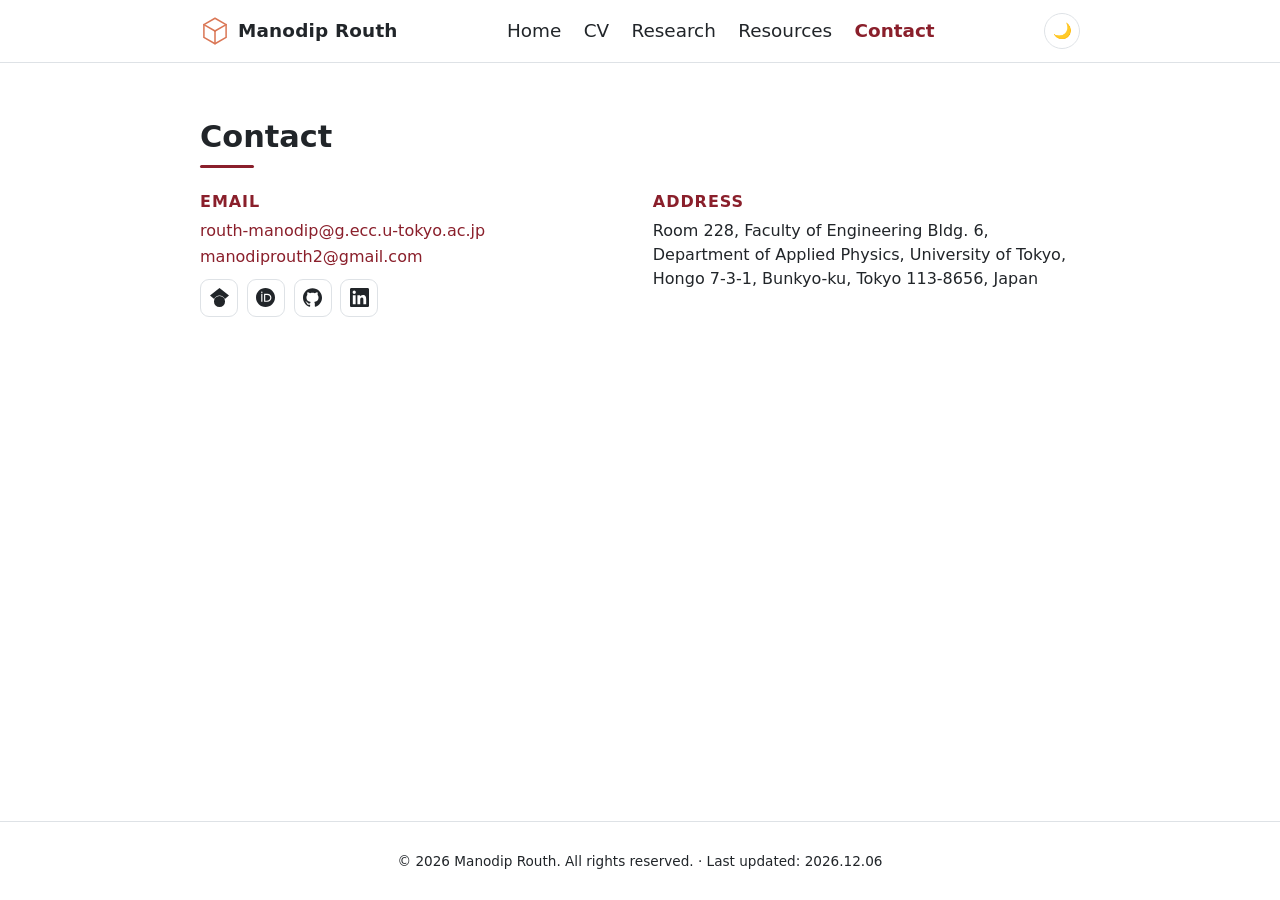
==== contact.html @ 3a50667a "Use hexagon lattice logo as favicon Co-Authored-By: Claude Sonnet 5.5 <noreply@anthropic.com>" ====
<!DOCTYPE html>
<html lang="en">
<head>
  <meta charset="UTF-8" />
  <meta name="viewport" content="width=device-width, initial-scale=1.0" />
  <title>Contact — Manodip Routh</title>
  <meta name="description" content="Contact details for Manodip Routh — Postdoctoral Researcher in the Department of Applied Physics, The University of Tokyo." />
  <link rel="icon" type="image/svg+xml" href="hexagon_lattice_logo.svg" />
  <!-- Apply the saved/OS theme before first paint to avoid a light-theme flash -->
  <script>
    (function () {
      var t = null;
      try { t = localStorage.getItem("theme"); } catch (e) {}
      if (!t) t = window.matchMedia("(prefers-color-scheme: dark)").matches ? "dark" : "light";
      document.documentElement.setAttribute("data-theme", t);
    })();
  </script>
  <link rel="stylesheet" href="styles.css?v=28" />
</head>
<body>
  <!-- ===== Header / Nav ===== -->
  <header class="site-header">
    <nav class="nav container">
      <a href="index.html" class="brand"><img src="hexagon_lattice_logo.svg" alt="" class="brand-logo" /> Manodip Routh</a>
      <ul class="nav-links" id="nav-menu">
        <li><a href="index.html">Home</a></li>
        <li><a href="cv.html">CV</a></li>
        <li><a href="publications.html">Research</a></li>
        <li><a href="resources.html">Resources</a></li>
        <li><a href="contact.html" aria-current="page">Contact</a></li>
      </ul>
      <div class="nav-actions">
        <button id="theme-toggle" class="theme-toggle" aria-label="Toggle dark mode">
          <span class="theme-icon">🌙</span>
        </button>
        <button id="nav-toggle" class="nav-toggle" aria-label="Open menu" aria-expanded="false" aria-controls="nav-menu">
          <span></span><span></span><span></span>
        </button>
      </div>
    </nav>
  </header>

  <main>
    <!-- ===== Contact ===== -->
    <section id="contact" class="section container">
      <h2 class="section-title">Contact</h2>
      <div class="contact-grid">
        <div class="contact-block">
          <p class="contact-label">Email</p>
          <p><a href="mailto:routh-manodip@g.ecc.u-tokyo.ac.jp">routh-manodip@g.ecc.u-tokyo.ac.jp</a></p>
          <p><a href="mailto:manodiprouth2@gmail.com">manodiprouth2@gmail.com</a></p>
          <ul class="social contact-social">
            <li>
              <a href="https://scholar.google.com/citations?user=slKCouQAAAAJ&hl=en" target="_blank" rel="noopener" aria-label="Google Scholar" title="Google Scholar">
                <svg viewBox="0 0 24 24" aria-hidden="true"><path d="M5.242 13.769L0 9.5 12 0l12 9.5-5.242 4.269C17.548 11.249 14.978 9.5 12 9.5c-2.977 0-5.548 1.748-6.758 4.269zM12 10a7 7 0 1 0 0 14 7 7 0 0 0 0-14z"/></svg>
              </a>
            </li>
            <li>
              <a href="https://orcid.org/0000-0001-9795-801X" target="_blank" rel="noopener" aria-label="ORCID" title="ORCID">
                <svg viewBox="0 0 24 24" aria-hidden="true"><path d="M12 0C5.372 0 0 5.372 0 12s5.372 12 12 12 12-5.372 12-12S18.628 0 12 0zM7.369 4.378c.525 0 .947.431.947.947 0 .525-.422.947-.947.947-.525 0-.946-.422-.946-.947 0-.516.421-.947.946-.947zm-.722 3.038h1.444v10.041H6.647V7.416zm3.562 0h3.9c3.712 0 5.344 2.653 5.344 5.025 0 2.578-2.016 5.025-5.325 5.025h-3.919V7.416zm1.444 1.303v7.444h2.297c3.272 0 4.022-2.484 4.022-3.722 0-2.016-1.284-3.722-4.097-3.722h-2.222z"/></svg>
              </a>
            </li>
            <li>
              <a href="https://github.com/routhmanodip" target="_blank" rel="noopener" aria-label="GitHub" title="GitHub">
                <svg viewBox="0 0 24 24" aria-hidden="true"><path d="M12 .297c-6.63 0-12 5.373-12 12 0 5.303 3.438 9.8 8.205 11.385.6.113.82-.258.82-.577 0-.285-.01-1.04-.015-2.04-3.338.724-4.042-1.61-4.042-1.61C4.422 18.07 3.633 17.7 3.633 17.7c-1.087-.744.084-.729.084-.729 1.205.084 1.838 1.236 1.838 1.236 1.07 1.835 2.809 1.305 3.495.998.108-.776.417-1.305.76-1.605-2.665-.3-5.466-1.332-5.466-5.93 0-1.31.465-2.38 1.235-3.22-.135-.303-.54-1.523.105-3.176 0 0 1.005-.322 3.3 1.23.96-.267 1.98-.399 3-.405 1.02.006 2.04.138 3 .405 2.28-1.552 3.285-1.23 3.285-1.23.645 1.653.24 2.873.12 3.176.765.84 1.23 1.91 1.23 3.22 0 4.61-2.805 5.625-5.475 5.92.42.36.81 1.096.81 2.22 0 1.606-.015 2.896-.015 3.286 0 .315.21.69.825.57C20.565 22.092 24 17.592 24 12.297c0-6.627-5.373-12-12-12"/></svg>
              </a>
            </li>
            <li>
              <a href="https://www.linkedin.com/in/manodip-routh" target="_blank" rel="noopener" aria-label="LinkedIn" title="LinkedIn">
                <svg viewBox="0 0 24 24" aria-hidden="true"><path d="M20.447 20.452h-3.554v-5.569c0-1.328-.027-3.037-1.852-3.037-1.853 0-2.136 1.445-2.136 2.939v5.667H9.351V9h3.414v1.561h.046c.477-.9 1.637-1.85 3.37-1.85 3.601 0 4.267 2.37 4.267 5.455v6.286zM5.337 7.433a2.062 2.062 0 0 1-2.063-2.065 2.064 2.064 0 1 1 2.063 2.065zm1.782 13.019H3.555V9h3.564v11.452zM22.225 0H1.771C.792 0 0 .774 0 1.729v20.542C0 23.227.792 24 1.771 24h20.451C23.2 24 24 23.227 24 22.271V1.729C24 .774 23.2 0 22.225 0z"/></svg>
              </a>
            </li>
          </ul>
        </div>
        <div class="contact-block">
          <p class="contact-label">Address</p>
          <p>Room 228, Faculty of Engineering Bldg. 6, Department of Applied Physics, University of Tokyo, Hongo 7-3-1, Bunkyo-ku, Tokyo 113-8656, Japan</p>
        </div>
      </div>
    </section>
  </main>

  <!-- ===== Footer ===== -->
  <footer class="site-footer">
    <p class="copyright">© <span id="year"></span> Manodip Routh. All rights reserved. &middot; Last updated: <span id="last-updated"></span></p>
  </footer>

  <script src="script.js?v=2"></script>
</body>
</html>
---- styles.css ----
/* =========================================================
   Theme tokens
   ========================================================= */
:root {
  --bg:        #ffffff;
  --bg-alt:    #f8f9fa;
  --surface:   #ffffff;
  --text:      #212529;
  --text-soft: #212529;
  --accent:    #8a1f2b;   /* academic maroon */
  --accent-2:  #b23342;
  --border:    #dee2e6;
  --band:      #f1f3f5;
  --shadow:    0 6px 24px rgba(20, 25, 40, 0.07);
  --radius:    12px;
  --maxw:      880px;
  --serif: -apple-system, system-ui, "Segoe UI", Roboto, "Helvetica Neue", Arial, "Noto Sans", sans-serif;
  --sans: -apple-system, system-ui, "Segoe UI", Roboto, "Helvetica Neue", Arial, "Noto Sans", sans-serif;
  --heading: -apple-system, system-ui, "Segoe UI", Roboto, "Helvetica Neue", Arial, "Noto Sans", sans-serif;
}

:root[data-theme="dark"] {
  --bg:        #0f1216;
  --bg-alt:    #161a20;
  --surface:   #161a20;
  --text:      #e8eaed;
  --text-soft: #9aa2ad;
  --accent:    #e0808c;
  --accent-2:  #eaa0aa;
  --border:    #262c34;
  --band:      #1f242b;
  --shadow:    0 6px 24px rgba(0, 0, 0, 0.4);
}

* { box-sizing: border-box; margin: 0; padding: 0; }
html {
  scroll-behavior: smooth;
  scroll-padding-top: 80px;
  font-size: 16px;
}

body {
  font-family: var(--sans);
  background: var(--bg);
  color: var(--text);
  font-weight: 400;
  font-style: normal;
  line-height: 1.5;
  letter-spacing: normal;
  text-align: left;
  overflow-wrap: break-word;
  -webkit-font-smoothing: antialiased;
  transition: background 0.3s ease, color 0.3s ease;
  /* Keep the footer at the bottom of the window on short pages */
  min-height: 100vh;
  display: flex;
  flex-direction: column;
}
main, .lock-screen { flex: 1; }
img { max-width: 100%; display: block; }

a { color: var(--accent); text-decoration: none; }
a:hover { text-decoration: underline; }

.container { width: min(100% - 2.5rem, var(--maxw)); margin-inline: auto; }

/* =========================================================
   Header / nav
   ========================================================= */
.site-header {
  position: sticky;
  top: 0;
  z-index: 50;
  backdrop-filter: blur(10px);
  background: color-mix(in srgb, var(--bg) 85%, transparent);
  border-bottom: 1px solid var(--border);
}
.nav {
  display: flex;
  align-items: center;
  justify-content: space-between;
  height: 62px;
  gap: 1rem;
}
.brand {
  font-family: var(--sans);
  font-size: 1.15rem;
  font-weight: 600;
  color: var(--text);
  letter-spacing: 0.01em;
  white-space: nowrap;
  display: flex;
  align-items: center;
  gap: 0.5rem;
}
.brand:hover { text-decoration: none; }
.brand .dot { color: var(--accent); }
.brand-logo { height: 30px; width: auto; display: block; border-radius: 7px; }

.nav-links { display: flex; gap: 1.4rem; list-style: none; }
.nav-links a {
  font-size: 1.15rem;
  font-weight: 500;
  color: var(--text-soft);
}
.nav-links a:hover { color: var(--accent); text-decoration: none; }
.nav-links a[aria-current="page"] { color: var(--accent); font-weight: 600; }

.theme-toggle {
  background: transparent;
  border: 1px solid var(--border);
  border-radius: 50%;
  width: 36px; height: 36px;
  cursor: pointer;
  font-size: 0.95rem;
  display: grid; place-items: center;
  flex-shrink: 0;
  transition: border-color 0.2s ease, transform 0.2s ease;
}
.theme-toggle:hover { border-color: var(--accent); transform: rotate(-10deg); }

.nav-actions { display: flex; align-items: center; gap: 0.55rem; }

/* Hamburger — hidden on desktop, shown on small screens */
.nav-toggle {
  display: none;
  flex-direction: column;
  justify-content: center;
  gap: 4px;
  width: 38px; height: 36px;
  padding: 0 8px;
  background: transparent;
  border: 1px solid var(--border);
  border-radius: 8px;
  cursor: pointer;
}
.nav-toggle span {
  display: block;
  height: 2px;
  width: 100%;
  background: var(--text);
  border-radius: 2px;
  transition: transform 0.25s ease, opacity 0.2s ease;
}
.nav-toggle[aria-expanded="true"] span:nth-child(1) { transform: translateY(6px) rotate(45deg); }
.nav-toggle[aria-expanded="true"] span:nth-child(2) { opacity: 0; }
.nav-toggle[aria-expanded="true"] span:nth-child(3) { transform: translateY(-6px) rotate(-45deg); }

/* =========================================================
   Sections
   ========================================================= */
.section { padding: 3.2rem 0; }
.section + .section { border-top: 1px solid var(--border); }
.section-title {
  font-family: var(--heading);
  font-size: clamp(1.5rem, 4vw, 1.9rem);
  font-weight: 600;
  margin-bottom: 1.4rem;
  position: relative;
  padding-bottom: 0.5rem;
}
.section-title::after {
  content: "";
  position: absolute;
  left: 0; bottom: 0;
  width: 54px; height: 3px;
  background: var(--accent);
  border-radius: 2px;
}
.lead { color: var(--text-soft); margin-bottom: 1.1rem; }

/* =========================================================
   About / Hero
   ========================================================= */
.about {
  display: grid;
  grid-template-columns: 260px 1fr;
  gap: 2.6rem;
  padding-top: 3.5rem;
  align-items: start;
}
.profile-card {
  text-align: center;
}
.portrait {
  display: block;
  width: 100%;
  max-width: 160px;
  margin: 0 auto;
  border-radius: var(--radius);
  aspect-ratio: 4 / 5;
  object-fit: cover;
  box-shadow: var(--shadow);
  border: 1px solid var(--border);
}
.profile-card .name {
  font-family: var(--heading);
  font-size: 1.3rem;
  font-weight: 600;
  line-height: 1.2;
  margin: 0.9rem 0 0.1rem;
}
.profile-card .title {
  font-weight: 600;
  color: var(--text);
  font-size: 1rem;
}
.profile-card .affil {
  color: var(--text-soft);
  font-size: 1rem;
  line-height: 1.45;
  margin-top: 0.15rem;
}
.social {
  list-style: none;
  display: flex;
  justify-content: center;
  flex-wrap: wrap;
  gap: 0.55rem;
  margin-top: 1rem;
}
.social a {
  display: grid;
  place-items: center;
  width: 38px;
  height: 38px;
  border: 1px solid var(--border);
  border-radius: 9px;
  color: var(--text-soft);
  transition: color 0.2s ease, border-color 0.2s ease, transform 0.2s ease;
}
.social svg { width: 19px; height: 19px; fill: currentColor; }
.social a:hover {
  color: var(--accent);
  border-color: var(--accent);
  transform: translateY(-2px);
}

.about-text p { margin-bottom: 0.95rem; color: var(--text); }
.about-subhead {
  font-family: var(--heading);
  font-size: 1.15rem;
  font-weight: 600;
  color: var(--accent);
  margin: 1.4rem 0 0.6rem;
}

/* News */
.news {
  grid-column: 1 / -1;
  margin-top: 1rem;
  background: var(--bg-alt);
  border: 1px solid var(--border);
  border-left: 3px solid var(--accent);
  border-radius: var(--radius);
  padding: 1.1rem 1.3rem;
}
.news-title {
  font-family: var(--heading);
  font-size: 1.1rem;
  margin-bottom: 0.5rem;
}
.news-list { list-style: none; }
.news-list li { color: var(--text-soft); font-size: 1rem; margin-bottom: 0.3rem; }
.news-tag {
  display: inline-block;
  font-size: 0.75rem;
  font-weight: 600;
  line-height: 1.4;
  color: var(--accent);
  border: 1px solid var(--accent);
  border-radius: 999px;
  padding: 0 0.5rem;
  margin-right: 0.3rem;
  vertical-align: 0.1em;
}
.news-date {
  display: inline-block;
  font-variant-numeric: tabular-nums;
  font-weight: 600;
  color: var(--accent);
  margin-right: 0.4rem;
}

/* =========================================================
   Research
   ========================================================= */
.topic-list { list-style: none; display: grid; gap: 0.6rem; }
.topic-list li {
  position: relative;
  padding-left: 1.4rem;
  color: var(--text);
}
.topic-list li::before {
  content: "▹";
  position: absolute; left: 0;
  color: var(--accent);
}

.research-topic .about-subhead { margin-top: 0; }
.research-topic p {
  margin-bottom: 0.95rem;
  color: var(--text);
}
.research-topic sub { font-size: 0.75em; }
.research-topic { display: flow-root; }
.research-topic + .research-topic { margin-top: 1.6rem; }
/* Toggle headings (<details>/<summary>) */
.research-topic > summary,
.cv-section > summary {
  list-style: none;
  cursor: pointer;
  display: flex;
  align-items: baseline;
  gap: 0.5rem;
  margin-bottom: 0.6rem;
  padding: 0.4rem 0.8rem;
  border-radius: 6px;
  background: var(--band);
}
.research-topic > summary::-webkit-details-marker,
.cv-section > summary::-webkit-details-marker { display: none; }
.research-topic > summary::before,
.cv-section > summary::before {
  content: "▹";
  color: var(--accent);
  font-size: 1.15rem;
  line-height: 1;
  transition: transform 0.2s ease;
}
.research-topic[open] > summary::before,
.cv-section[open] > summary::before { transform: rotate(90deg); }
.research-topic > summary .about-subhead { margin: 0; }
.research-topic > summary:hover .about-subhead { color: var(--accent-2); }
.highlight-figure {
  float: left;
  width: 30%;
  margin: 0.35rem 1.6rem 1rem 0;
  padding: 0.7rem 0.7rem 0.6rem;
  background: var(--bg-alt);
  border: 1px solid var(--border);
  border-left: 3px solid var(--accent);
  border-radius: var(--radius);
}
/* Plot has a white background, so keep it on white in dark mode too */
.highlight-figure img {
  width: 100%;
  height: auto;
  background: #fff;
  border-radius: 6px;
  padding: 0.3rem;
}
.highlight-figure figcaption {
  margin-top: 0.5rem;
  font-size: 1rem;
  line-height: 1.55;
  color: var(--text-soft);
}

/* =========================================================
   Publications
   ========================================================= */
.pub-list {
  list-style: none;
  display: grid;
  gap: 0.9rem;
}
.pub {
  font-family: var(--sans);
  font-size: 1rem;
  line-height: 1.5;
  color: var(--text-soft);
}
.pub-num {
  font-family: var(--sans);
  font-weight: 600;
  color: var(--accent);
  margin-right: 0.3rem;
}
.self-author { color: inherit; }
.research-topic .pub-empty { color: var(--text-soft); font-style: italic; }
.pub-badge { font-family: var(--sans); font-size: 0.85rem; color: var(--accent); }
.pub a:hover { text-decoration: underline; }

/* =========================================================
   CV
   ========================================================= */
.cv-heading {
  font-family: var(--heading);
  font-size: 1.15rem;
  color: var(--accent);
  margin: 0.4rem 0 0.5rem;
}
.cv-heading:first-of-type { margin-top: 0; }
/* Collapsible CV sections (<details>/<summary>) */
.cv-section + .cv-section { margin-top: 1.2rem; }
.cv-section > summary .cv-heading { margin: 0; }
.cv-section > summary:hover .cv-heading { color: var(--accent-2); }
.cv-entry {
  display: grid;
  grid-template-columns: 150px 1fr;
  gap: 1.2rem;
  padding: 0.7rem 0;
}
.cv-period {
  color: var(--text-soft);
  font-size: 1rem;
  font-variant-numeric: tabular-nums;
  padding-top: 0.15rem;
}
.cv-body h4 { font-family: var(--heading); font-size: 1rem; font-weight: 600; margin-bottom: 0.15rem; }
.cv-body p { color: var(--text-soft); font-size: 1rem; }
.cv-meta { margin-top: 0.25rem; }
.cv-subheading {
  font-family: var(--heading);
  font-size: 1rem;
  font-weight: 600;
  color: var(--text-soft);
  text-transform: uppercase;
  letter-spacing: 0.04em;
  margin: 0.9rem 0 0.1rem;
}

/* =========================================================
   Contact
   ========================================================= */
.contact-grid {
  display: grid;
  grid-template-columns: 1fr 1fr;
  gap: 1.6rem;
}
.contact-block p { color: var(--text-soft); font-size: 1rem; margin-bottom: 0.15rem; }
.contact-social { justify-content: flex-start; margin-top: 0.6rem; }
.contact-label {
  text-transform: uppercase;
  letter-spacing: 0.06em;
  font-size: 0.75rem;
  font-weight: 600;
  color: var(--accent) !important;
  margin-bottom: 0.3rem !important;
}

/* =========================================================
   Footer
   ========================================================= */
.site-footer {
  border-top: 1px solid var(--border);
  padding: 1.8rem 1.25rem;
  text-align: center;
}
.copyright { color: var(--text-soft); font-size: 0.85rem; }

/* =========================================================
   Responsive
   ========================================================= */
/* Large screens: widen the reading column a touch and add breathing room */
@media (min-width: 1400px) {
  :root { --maxw: 960px; }
  .section { padding: 4rem 0; }
}

/* Tablet: keep the two-column About but let the photo shrink a bit */
@media (max-width: 900px) {
  .about { grid-template-columns: 220px 1fr; gap: 2rem; }
}

/* Phones & small tablets: single column + slide-down menu */
@media (max-width: 720px) {
  .highlight-figure { float: none; width: auto; margin: 0.4rem 0 1.2rem; }
  .nav-toggle { display: flex; }
  .nav-links {
    position: absolute;
    top: 100%;
    left: 0;
    right: 0;
    flex-direction: column;
    gap: 0;
    background: var(--bg);
    border-bottom: 1px solid var(--border);
    box-shadow: var(--shadow);
    padding: 0.4rem 0;
    display: none;
  }
  .nav-links.open { display: flex; }
  .nav-links li { width: 100%; }
  .nav-links a {
    display: block;
    padding: 0.75rem 1.25rem;
    font-size: 1.15rem;
    width: 100%;
  }

  .section { padding: 2.6rem 0; }
  .about {
    grid-template-columns: 1fr;
    gap: 1.5rem;
    padding-top: 2.6rem;
  }
  .profile-card { position: static; max-width: 260px; margin: 0 auto; }
  .about-text { text-align: left; }

  .cv-entry { grid-template-columns: 1fr; gap: 0.15rem; padding: 0.55rem 0; }
  .cv-period { padding-top: 0; font-weight: 600; color: var(--accent); }
  .contact-grid { grid-template-columns: 1fr; gap: 1.2rem; }
  .contact-block a { overflow-wrap: anywhere; }
}

/* Very small phones */
@media (max-width: 380px) {
  .brand { font-size: 1.15rem; }
  .pub { font-size: 1rem; }
}

@media (prefers-reduced-motion: reduce) {
  * { scroll-behavior: auto !important; transition: none !important; }
}

/* =========================================================
   Lock screen
   ========================================================= */
.lock-screen {
  display: flex;
  justify-content: center;
  padding: 5rem 1.5rem;
}
.lock-screen[hidden] { display: none; }
.lock-form {
  width: 100%;
  max-width: 320px;
  text-align: center;
  border: 1px solid var(--border);
  border-radius: var(--radius);
  padding: 2rem 1.6rem;
  background: var(--surface);
}
.lock-label { color: var(--text-soft); font-size: 0.95rem; margin-bottom: 1rem; }
.lock-form input {
  width: 100%;
  padding: 0.6rem 0.8rem;
  border: 1px solid var(--border);
  border-radius: 8px;
  background: var(--bg);
  color: var(--text);
  font-family: var(--sans);
  font-size: 1rem;
  margin-bottom: 0.8rem;
}
.lock-form button {
  width: 100%;
  padding: 0.6rem 0.8rem;
  border: none;
  border-radius: 8px;
  background: var(--accent);
  color: var(--bg);
  font-family: var(--sans);
  font-size: 0.95rem;
  font-weight: 600;
  cursor: pointer;
}
.lock-error { color: var(--accent); font-size: 0.85rem; margin-top: 0.8rem; }
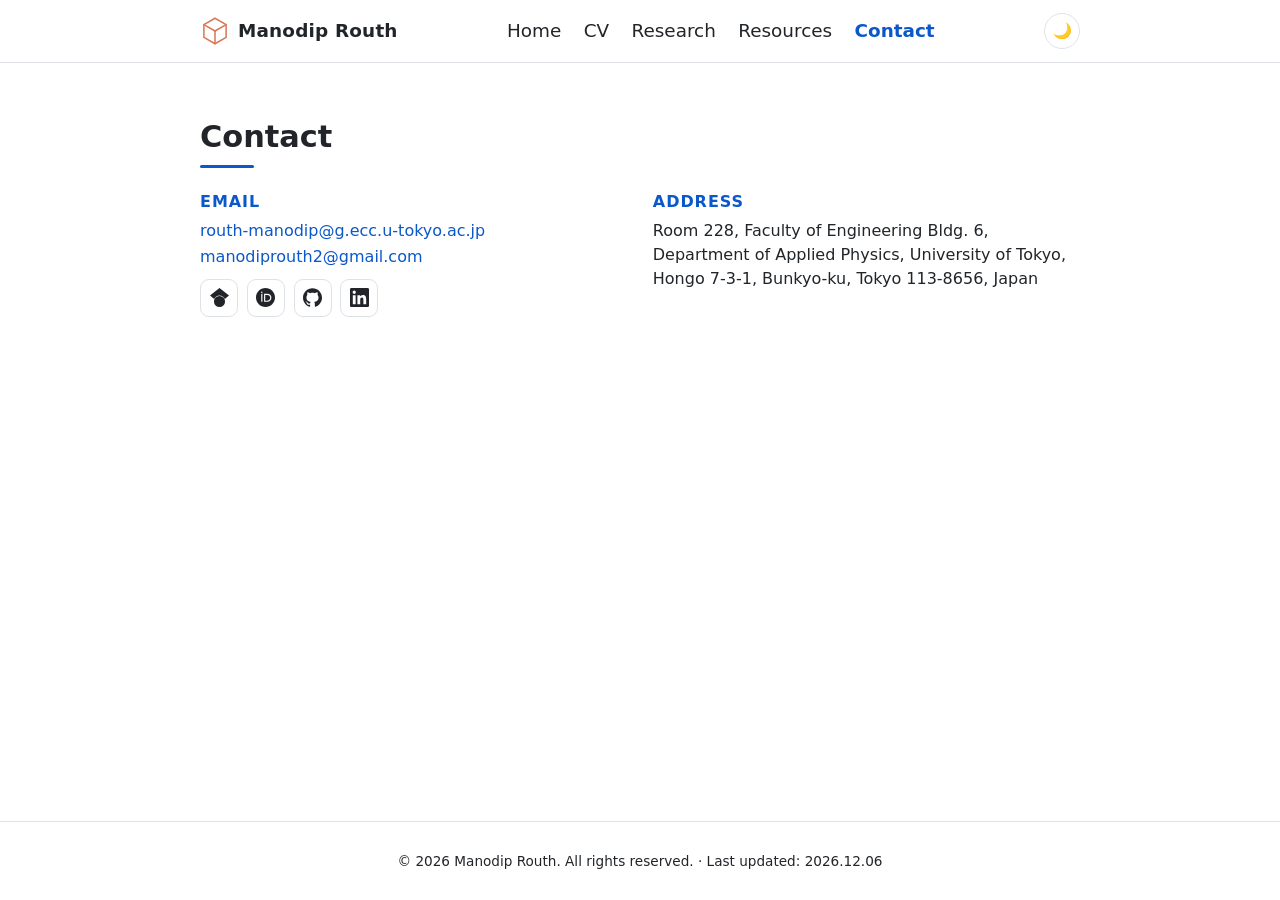
==== commit 1bf26e8a: "Switch accent and link colors from maroon to dark blue Co-Authored-By: Claude Sonnet 5.5 <noreply@an" ====
--- a/contact.html
+++ b/contact.html
@@ -15,7 +15,7 @@
       document.documentElement.setAttribute("data-theme", t);
     })();
   </script>
-  <link rel="stylesheet" href="styles.css?v=28" />
+  <link rel="stylesheet" href="styles.css?v=34" />
 </head>
 <body>
   <!-- ===== Header / Nav ===== -->
--- a/styles.css
+++ b/styles.css
@@ -7,10 +7,11 @@
   --surface:   #ffffff;
   --text:      #212529;
   --text-soft: #212529;
-  --accent:    #8a1f2b;   /* academic maroon */
-  --accent-2:  #b23342;
+  --accent:    #0a58ca;   /* dark blue */
+  --accent-2:  #084298;
   --border:    #dee2e6;
   --band:      #f1f3f5;
+  --link:      #0a58ca;
   --shadow:    0 6px 24px rgba(20, 25, 40, 0.07);
   --radius:    12px;
   --maxw:      880px;
@@ -25,10 +26,11 @@
   --surface:   #161a20;
   --text:      #e8eaed;
   --text-soft: #9aa2ad;
-  --accent:    #e0808c;
-  --accent-2:  #eaa0aa;
+  --accent:    #8ec5ff;
+  --accent-2:  #b6daff;
   --border:    #262c34;
   --band:      #1f242b;
+  --link:      #8ec5ff;
   --shadow:    0 6px 24px rgba(0, 0, 0, 0.4);
 }
 
@@ -59,7 +61,7 @@
 main, .lock-screen { flex: 1; }
 img { max-width: 100%; display: block; }
 
-a { color: var(--accent); text-decoration: none; }
+a { color: var(--link); text-decoration: none; }
 a:hover { text-decoration: underline; }
 
 .container { width: min(100% - 2.5rem, var(--maxw)); margin-inline: auto; }
@@ -255,10 +257,28 @@
   border-radius: var(--radius);
   padding: 1.1rem 1.3rem;
 }
+.news > summary {
+  list-style: none;
+  cursor: pointer;
+  display: flex;
+  align-items: baseline;
+  gap: 0.5rem;
+  margin-bottom: 0.5rem;
+}
+.news > summary::-webkit-details-marker { display: none; }
+.news > summary::before {
+  content: "▹";
+  color: var(--accent);
+  font-size: 1.15rem;
+  line-height: 1;
+  transition: transform 0.2s ease;
+}
+.news[open] > summary::before { transform: rotate(90deg); }
+.news:not([open]) > summary { margin-bottom: 0; }
 .news-title {
   font-family: var(--heading);
   font-size: 1.1rem;
-  margin-bottom: 0.5rem;
+  margin: 0;
 }
 .news-list { list-style: none; }
 .news-list li { color: var(--text-soft); font-size: 1rem; margin-bottom: 0.3rem; }
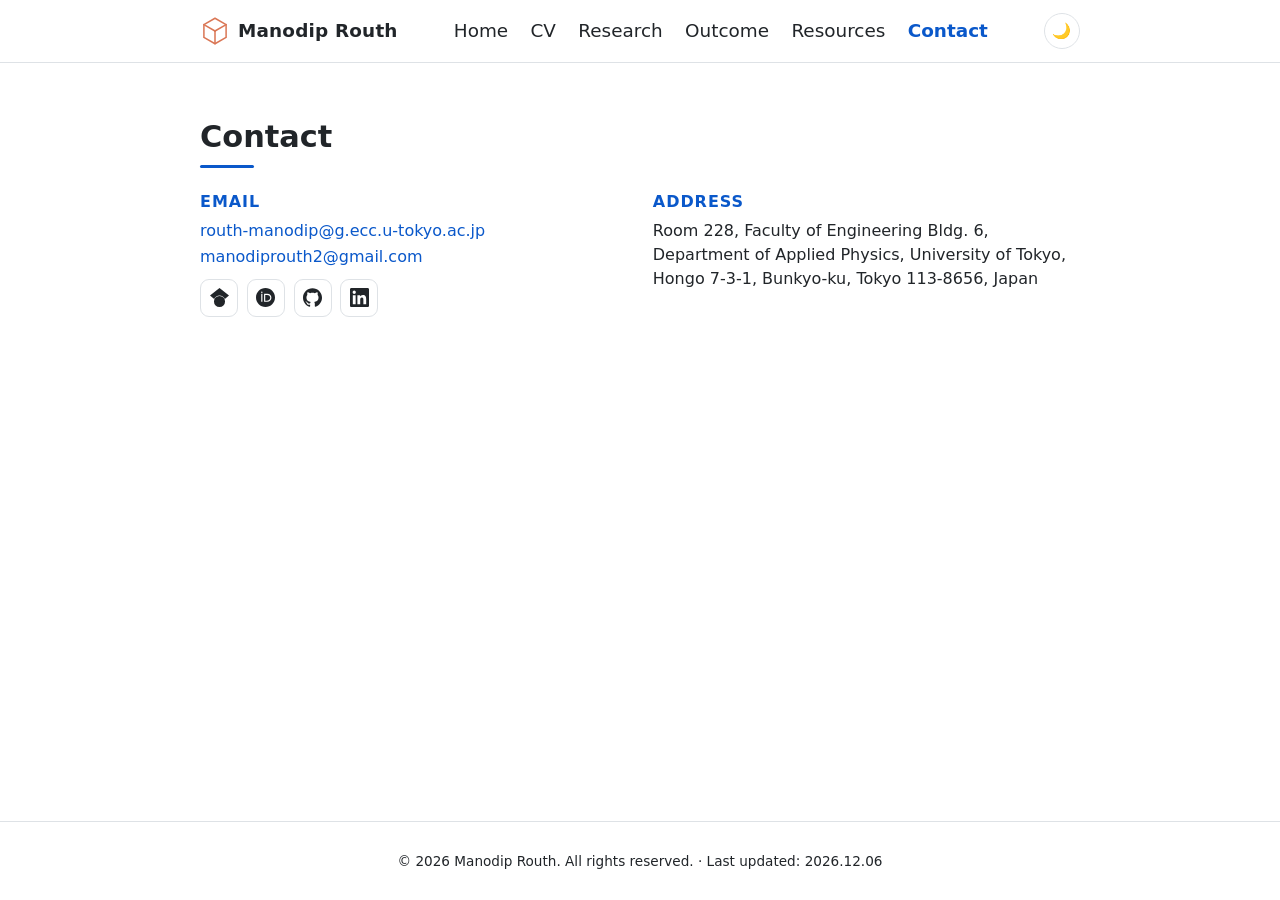
==== commit 8b37c4d5: "Add Outcome page (publications, PhD thesis, talks & posters); filled-circle bullets; resources/home " ====
--- a/contact.html
+++ b/contact.html
@@ -15,7 +15,7 @@
       document.documentElement.setAttribute("data-theme", t);
     })();
   </script>
-  <link rel="stylesheet" href="styles.css?v=34" />
+  <link rel="stylesheet" href="styles.css?v=54" />
 </head>
 <body>
   <!-- ===== Header / Nav ===== -->
@@ -26,6 +26,7 @@
         <li><a href="index.html">Home</a></li>
         <li><a href="cv.html">CV</a></li>
         <li><a href="publications.html">Research</a></li>
+        <li><a href="outcome.html">Outcome</a></li>
         <li><a href="resources.html">Resources</a></li>
         <li><a href="contact.html" aria-current="page">Contact</a></li>
       </ul>
--- a/styles.css
+++ b/styles.css
@@ -317,6 +317,26 @@
   color: var(--accent);
 }
 
+/* Toggle bullet inside a topic list: the item's own arrow rotates when opened */
+.topic-list li.toggle-item { padding-left: 0; }
+.topic-list li.toggle-item::before { content: none; }
+.toggle-item > details > summary {
+  list-style: none;
+  cursor: pointer;
+  position: relative;
+  padding-left: 1.4rem;
+}
+.toggle-item > details > summary::-webkit-details-marker { display: none; }
+.toggle-item > details > summary::before {
+  content: "▹";
+  position: absolute; left: 0;
+  color: var(--accent);
+  transition: transform 0.2s ease;
+}
+.toggle-item > details[open] > summary::before { transform: rotate(90deg); }
+.toggle-item > details > summary:hover { color: var(--accent); }
+.toggle-item .sub-list { margin: 0.5rem 0 0.2rem 1.4rem; }
+
 .research-topic .about-subhead { margin-top: 0; }
 .research-topic p {
   margin-bottom: 0.95rem;
@@ -324,7 +344,8 @@
 }
 .research-topic sub { font-size: 0.75em; }
 .research-topic { display: flow-root; }
-.research-topic + .research-topic { margin-top: 1.6rem; }
+.research-topic + .research-topic,
+.research-topic + .cv-section { margin-top: 1.6rem; }
 /* Toggle headings (<details>/<summary>) */
 .research-topic > summary,
 .cv-section > summary {
@@ -395,7 +416,9 @@
   font-family: var(--sans);
   font-weight: 600;
   color: var(--accent);
-  margin-right: 0.3rem;
+  font-size: 0.6em;
+  vertical-align: middle;
+  margin-right: 0.4rem;
 }
 .self-author { color: inherit; }
 .research-topic .pub-empty { color: var(--text-soft); font-style: italic; }
@@ -431,6 +454,14 @@
 .cv-body h4 { font-family: var(--heading); font-size: 1rem; font-weight: 600; margin-bottom: 0.15rem; }
 .cv-body p { color: var(--text-soft); font-size: 1rem; }
 .cv-meta { margin-top: 0.25rem; }
+.cv-bulleted .cv-entry { grid-template-columns: 1fr; }
+.cv-bulleted .cv-body h4::before {
+  content: "●";
+  color: var(--accent);
+  font-size: 0.6em;
+  vertical-align: middle;
+  margin-right: 0.4rem;
+}
 .cv-subheading {
   font-family: var(--heading);
   font-size: 1rem;
